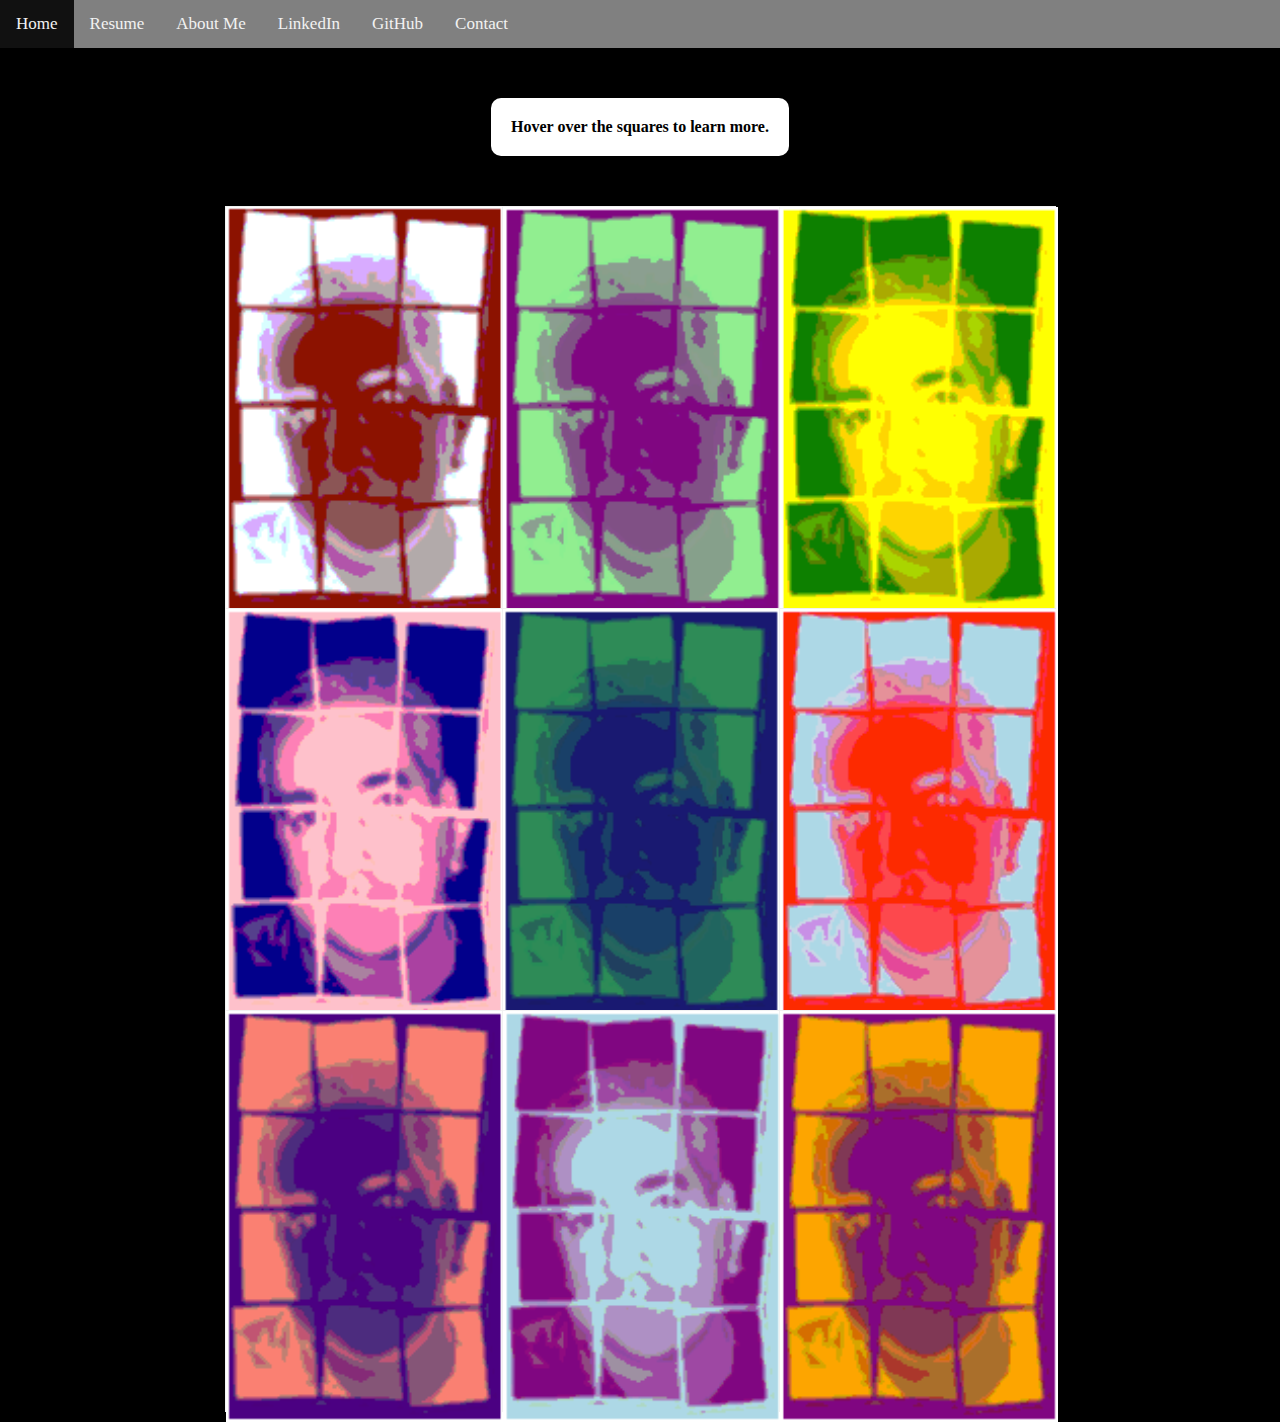
==== me.html @ c923af94 "updated portfolio site" ====
<html>

<head>

  <script src="script.js"></script>
  <link rel="stylesheet" href="styles.css">

</head>

<body>

  <ul class="topnav">
    <li><a href="./index.html">Home</a></li>
    <li><a href="./resume.html">Resume</a></li>
    <li><a href="./me.html">About Me</a></li>
    <li><a href="https://www.linkedin.com/in/davemiranda/" target="_blank">LinkedIn</a></li>
    <li><a href="https://github.com/prodxxx/" target="_blank">GitHub</a></li>
    <li><a href="mailto:dave.miranda@gmail.com">Contact</a></li>
    <li class="icon">
      <a href="javascript:void(0);" onclick="myFunction()">&#9776;</a>
    </li>
  </ul>

  <div class='bgMe'>
    <div>
      <div>
        <p class='myPicTitle'>
          <strong>Hover over the squares to learn more.</strong>
        </p>
      </div>
      <div class='flex-container'>
        <card class="flip-card">
          <div class="flip-card-inner">
            <div class="flip-card-front">
              <img src="./public/images/me-1.png" alt="Alt">
            </div>
            <div class="flip-card-back">
              <h1>Family</h1>
              <p>My wife, Gisele, and I have been been married for over 19 years. We have one adult son and two
                teenage girls. (Lord, help us!)</p>
              <p><img src='./public/images/kids.JPG' class='flip-card-pictures'></p>
            </div>
          </div>
        </card>
        <card class="flip-card">
          <div class="flip-card-inner">
            <div class="flip-card-front">
              <img src="./public/images/me-2.png" alt="Avatar">
            </div>
            <div class="flip-card-back">
              <h1>Travel</h1>
              <p>We love to travel. We particularly enjoy Caribbean and Central American destinations. When on vacation
                no matter how late I go to sleep I always get up early enough the next day to watch the sunrise.</p>
              <p><img src='./public/images/mexico.jpg' class='flip-card-pictures'></p>
            </div>
          </div>
        </card>
        <card class="flip-card">
          <div class="flip-card-inner">
            <div class="flip-card-front">
              <img src="./public/images/me-3.png" alt="Avatar">
            </div>
            <div class="flip-card-back">
              <h1>Home and Work Life</h1>
              <p>My family and I reside in Sturbridge, Massachusetts. I currently work in Back Bay. Yes, that is a
                pretty crazy commute. I spend about an hour and 40 minutes heading in and about 2 hours going home each
                day when working in the office. These is a sacrifice I make for liking where I work but also liking
                where I live.</p>
              <p>While most people would think I am crazy for having such a long commute, I make the best of my time on
                the train; decompressing, reading, or just closing my eyes for a while.</p>
            </div>
          </div>
        </card>
      </div>
      <div class='flex-container'>
        <card class="flip-card">
          <div class="flip-card-inner">
            <div class="flip-card-front">
              <img src="./public/images/me-4.png" alt="Avatar">
            </div>
            <div class="flip-card-back">
              <h1>Education and Learning</h1>
              <p>I love learning. Aside from having earned 2 bachelors and 2 masters, I continue to take classes on a
                variety of topics.</p>
              <p>I just completed a web developer bootcamp through Stack Education. I have also taken classes in HVAC
                and
                Real Estate. Some topics of interest for future classes include basic auto repair and learning to play
                guitar.</p>
            </div>
          </div>
        </card>
        <card class="flip-card">
          <div class="flip-card-inner">
            <div class="flip-card-front">
              <img src="./public/images/me-5.png" alt="Avatar">
            </div>
            <div class="flip-card-back">
              <h1>Favorite Readings</h1>
              <p>I spend a fairly large part of my day reading. Whether it is tech blogs, news, educational materials,
                or books.</p>
              <p>For fun I enjoy reading mostly science fiction and fantasy. The top of my list of authors is ofcourse
                Tolkein. Two of my favtorie non Tolkein books are 100 Years of Solitude by Gabriel Garcia Marquez (read
                it in both English and Spanish) and Hitchiker's Guide to the Galaxy.</p>
            </div>
          </div>
        </card>
        <card class="flip-card">
          <div class="flip-card-inner">
            <div class="flip-card-front">
              <img src="./public/images/me-6.png" alt="Avatar">
            </div>
            <div class="flip-card-back">
              <h1>Favorite Music</h1>
              <p>I have a fairly eclectic taste in music. I mostly enjoy indie electronica, though I can just as easily
                switch to jazz, RnB, rap, country, reggaeton, salsa, merengue, rock, alternative, or blues.</p>
              <p>Aside from always having music playing somewhere in my background, I took 3 years of piano lessons and
                8 of saxophone when I was younger.</p>
            </div>
          </div>
        </card>
      </div>
      <div class='flex-container'>
        <card class="flip-card">
          <div class="flip-card-inner">
            <div class="flip-card-front">
              <img src="./public/images/me-7.png" alt="Avatar">
            </div>
            <div class="flip-card-back">
              <h1>Favorite Topics</h1>
              <p>While I like to think I can discuss any topic, I love to read and learn about STEM. I follow various
                science and tech forums. I am fascinated by where technology is headed.</p>
              <p>I tend to avoid discussing politics and religion much because they are so polarizing, though I can
                defend my positions intelligently and amicably when necesary.</p>
            </div>
          </div>
        </card>
        <card class="flip-card">
          <div class="flip-card-inner">
            <div class="flip-card-front">
              <img src="./public/images/me-8.png" alt="Avatar">
            </div>
            <div class="flip-card-back">
              <h1>Career</h1>
              <p>I currently work for Abrams Capital as an Executive Support Engineer. I provide white-glove support to
                the investment and management teams. I also manage their mobile platforms and Ivanti infrastructure.</p>
              <p>While I love working for Abrams, I would like to see my career migrate to a management track. This
                could include personnel, product, or project management. I also have significant experience in cyber
                security and assurance.</p>
            </div>
          </div>
        </card>
        <card class="flip-card">
          <div class="flip-card-inner">
            <div class="flip-card-front">
              <img src="./public/images/me-9.png" alt="Avatar">
            </div>
            <div class="flip-card-back">
              <h1>Other Hobbies</h1>
              <p>Aside from loving to learn new things, I enjoy painting. Regrettably I don't do it as much as I would
                like with my limited free time. I have a small art studio set up at home for when I can squeeze in some
                canvas time.</p>
              <p><img src='./public/images/art-studio.jpg' class='flip-card-pictures'></p>
            </div>
          </div>
        </card>
      </div>

    </div>


  </div>


</body>

</html>
---- styles.css ----
body {
  margin: 0px;
  padding-top: 100px0px;
  background-color: black;
 }
 
 .bg {
     background-image: url('stonesStackedGrey.jpg');
     background-repeat: no-repeat;
     background-size: cover;
     background-position: center;
     height: 100%;
     margin: 0px;
     padding: 0px;
     border-radius: 45px;
 }

 .bgMe {
  background-repeat: no-repeat;
  background-size: cover;
  background-position: center;
  height: 30%;
  margin: 0px;
  padding: 0px;

}    
 
 .myPicTitle{
     text-align: center;
     background-color: white;
     color: black;
     border-radius: 10px;
     align-content: center;
     width: fit-content;
     margin: 50px auto 50px;
     padding: 20px;

 }
 
 .resumeHead{
     align-content: center;
     align-items: center;
     text-align: center;
 }
 
 .resBackground {
  background-color: grey;
  padding: 25px;
  border: 5px solid black;
  border-radius: 45px;
  font-family: Georgia, 'Times New Roman', Times, serif;
}

 .resBody {
     background-color: white;
     padding: 100px;
     border: 5px solid black;
     border-radius: 45px;
     font-family: Georgia, 'Times New Roman', Times, serif;
 }

 .meTitle {
  max-width: 70%;
  background-color: white;
  padding: 25px;
  border: 5px solid black;
  border-radius: 10px;
  font-family: Georgia, 'Times New Roman', Times, serif;
}
 
 #jobTitle{
     text-decoration: underline;
 }
 
 #headerBlock{
     color: white;
     font-family: Georgia, 'Times New Roman', Times, serif;
     background-color: grey;
     height: 100 px;
     margin: 0px;
     text-align: center;
     padding: 20px;
     word-spacing: 10em;
 }
 
 a:visited{
     color: white;
 }
 
 a:link{
     color: white;
 }
 
 a:hover{
     background-color: white;
     color: black;
 }
 
 #titleSplash{
     font-family: Georgia, 'Times New Roman', Times, serif;
     font-size: xx-large;
     text-shadow:
     -1px -1px 0 #000,
     1px -1px 0 #000,
     -1px 1px 0 #000,
     1px 1px 0 #000;
     color: white;
     text-align: center;
     padding: 40px;
     border-radius: 45px;
     border-color: black;
 }
 
/* Remove margins and padding from the list, and add a black background color */
ul.topnav {
  list-style-type: none;
  margin: 0;
  padding: 0;
  overflow: hidden;
  background-color: gray;
}

/* Float the list items side by side */
ul.topnav li {float: left;}

/* Style the links inside the list items */
ul.topnav li a {
  display: inline-block;
  color: #f2f2f2;
  text-align: center;
  padding: 14px 16px;
  text-decoration: none;
  transition: 0.3s;
  font-size: 17px;
}

/* Change background color of links on hover */
ul.topnav li a:hover {background-color: #111;}

/* Hide the list item that contains the link that should open and close the topnav on small screens */
ul.topnav li.icon {display: none;}

/* When the screen is less than 680 pixels wide, hide all list items, except for the first one ("Home"). Show the list item that contains the link to open and close the topnav (li.icon) */
@media screen and (max-width:680px) {
  ul.topnav li:not(:first-child) {display: none;}
  ul.topnav li.icon {
    float: right;
    display: inline-block;
  }
}

/* The "responsive" class is added to the topnav with JavaScript when the user clicks on the icon. This class makes the topnav look good on small screens */
@media screen and (max-width:680px) {
  ul.topnav.responsive {position: relative;}
  ul.topnav.responsive li.icon {
    position: absolute;
    right: 0;
    top: 0;
  }
  ul.topnav.responsive li {
    float: none;
    display: inline;
  }
  ul.topnav.responsive li a {
    display: block;
    text-align: left;
  }
}

/* The flip card container - set the width and height to whatever you want. We have added the border property to demonstrate that the flip itself goes out of the box on hover (remove perspective if you don't want the 3D effect */
.flip-card {
  background-color: transparent;
  width: 275;
  height: 400;
  border: 1px solid #f1f1f1;
  perspective: 1000px; /* Remove this if you don't want the 3D effect */
}

/* This container is needed to position the front and back side */
.flip-card-inner {
  position: relative;
  width: 275;
  height: 400;
  text-align: center;
  transition: transform 0.8s;
  transform-style: preserve-3d;
}

/* Do an horizontal flip when you move the mouse over the flip box container */
.flip-card:hover .flip-card-inner {
  transform: rotateY(180deg);
}

/* Position the front and back side */
.flip-card-front, .flip-card-back {
  position: absolute;
  width: 275;
  height: 400;
  -webkit-backface-visibility: hidden; /* Safari */
  backface-visibility: hidden;
}

/* Style the front side (fallback if image is missing) */
.flip-card-front {
  background-color: #bbb;
  color: black;
}

/* Style the back side */
.flip-card-back {
  background-color: white;
  color: black;
  transform: rotateY(180deg);
}

.flip-card-pictures {
  width: 150;
  height: 200;
}


.flex-container {
  display: flex;
  background-color: #000;      s
  flex-wrap: wrap;
  justify-content: center;
}
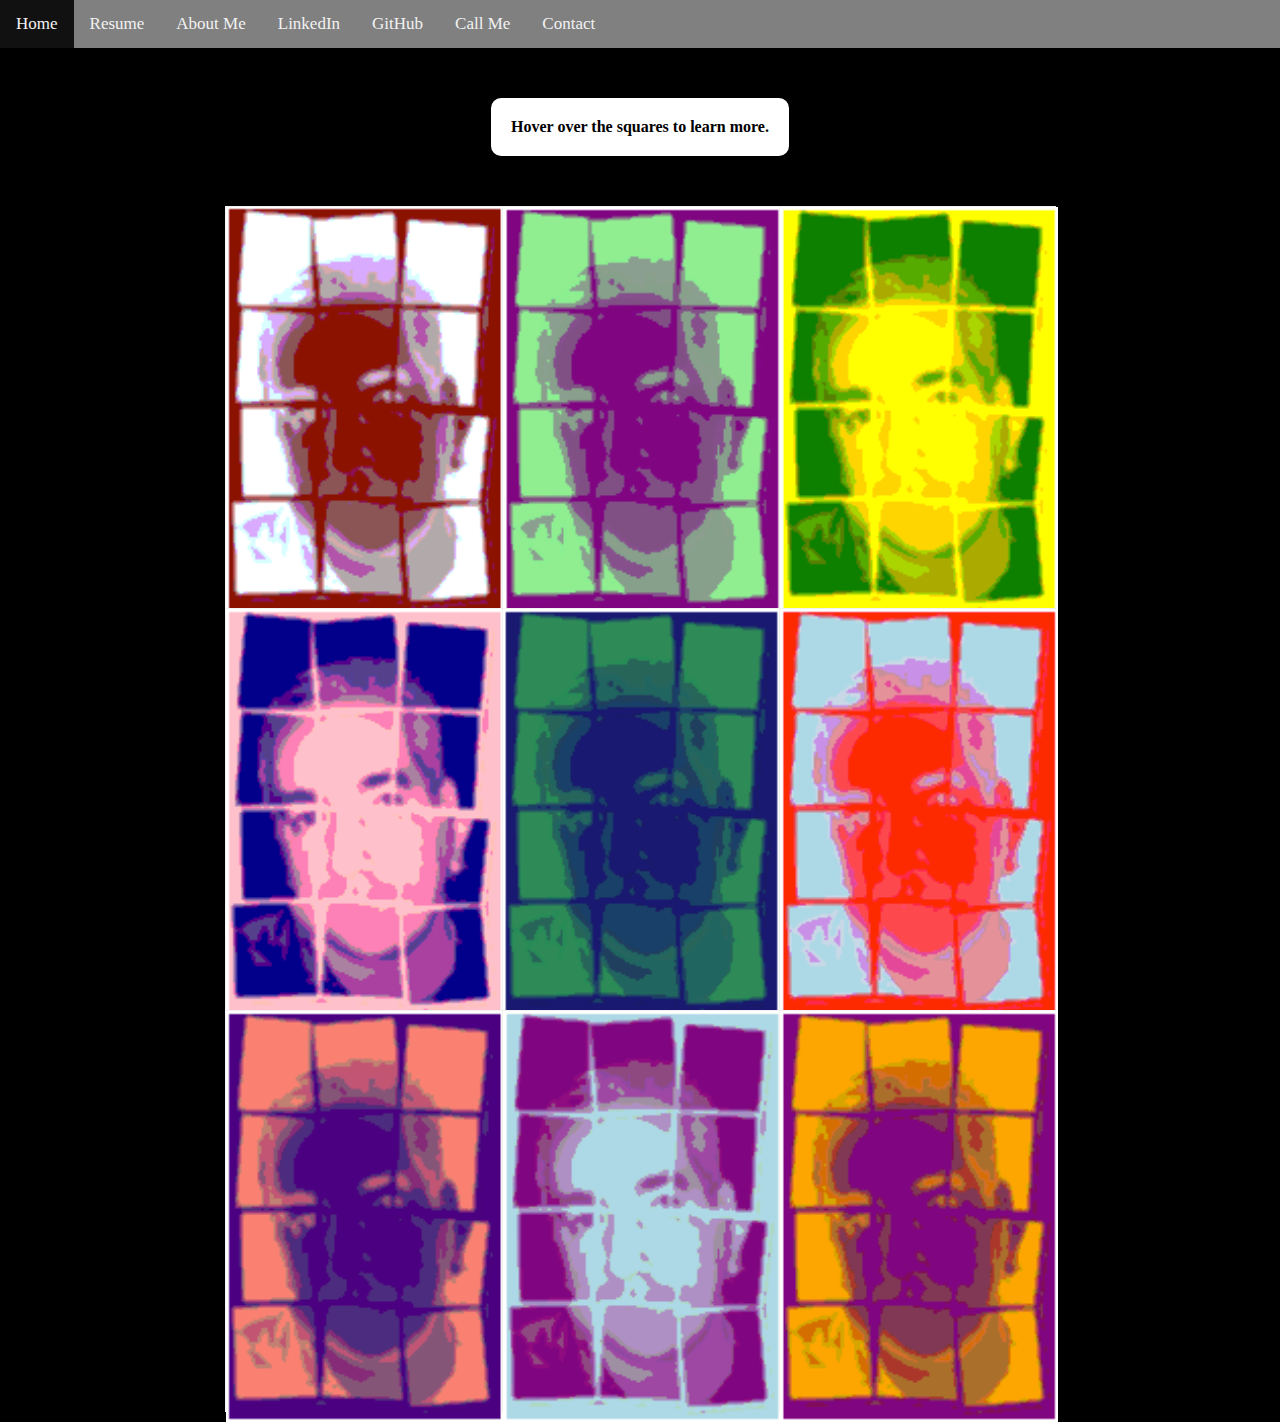
==== commit 8ff05a15: "updates" ====
--- a/me.html
+++ b/me.html
@@ -15,6 +15,7 @@
     <li><a href="./me.html">About Me</a></li>
     <li><a href="https://www.linkedin.com/in/davemiranda/" target="_blank">LinkedIn</a></li>
     <li><a href="https://github.com/prodxxx/" target="_blank">GitHub</a></li>
+    <li><a href="tel:973-495-1093">Call Me</a></li>
     <li><a href="mailto:dave.miranda@gmail.com">Contact</a></li>
     <li class="icon">
       <a href="javascript:void(0);" onclick="myFunction()">&#9776;</a>
@@ -64,7 +65,7 @@
               <h1>Home and Work Life</h1>
               <p>My family and I reside in Sturbridge, Massachusetts. I currently work in Back Bay. Yes, that is a
                 pretty crazy commute. I spend about an hour and 40 minutes heading in and about 2 hours going home each
-                day when working in the office. These is a sacrifice I make for liking where I work but also liking
+                day when working in the office. This is a sacrifice I make for liking where I work but also loving
                 where I live.</p>
               <p>While most people would think I am crazy for having such a long commute, I make the best of my time on
                 the train; decompressing, reading, or just closing my eyes for a while.</p>
@@ -99,7 +100,7 @@
               <p>I spend a fairly large part of my day reading. Whether it is tech blogs, news, educational materials,
                 or books.</p>
               <p>For fun I enjoy reading mostly science fiction and fantasy. The top of my list of authors is ofcourse
-                Tolkein. Two of my favtorie non Tolkein books are 100 Years of Solitude by Gabriel Garcia Marquez (read
+                Tolkein. Two of my favorite non Tolkein books are 100 Years of Solitude by Gabriel Garcia Marquez (read
                 it in both English and Spanish) and Hitchiker's Guide to the Galaxy.</p>
             </div>
           </div>
--- a/styles.css
+++ b/styles.css
@@ -223,6 +223,6 @@
   display: flex;
   background-color: #000;      s
   flex-wrap: wrap;
-  justify-content: center;
-}
-
+  justify-content: center;    
+}
+
